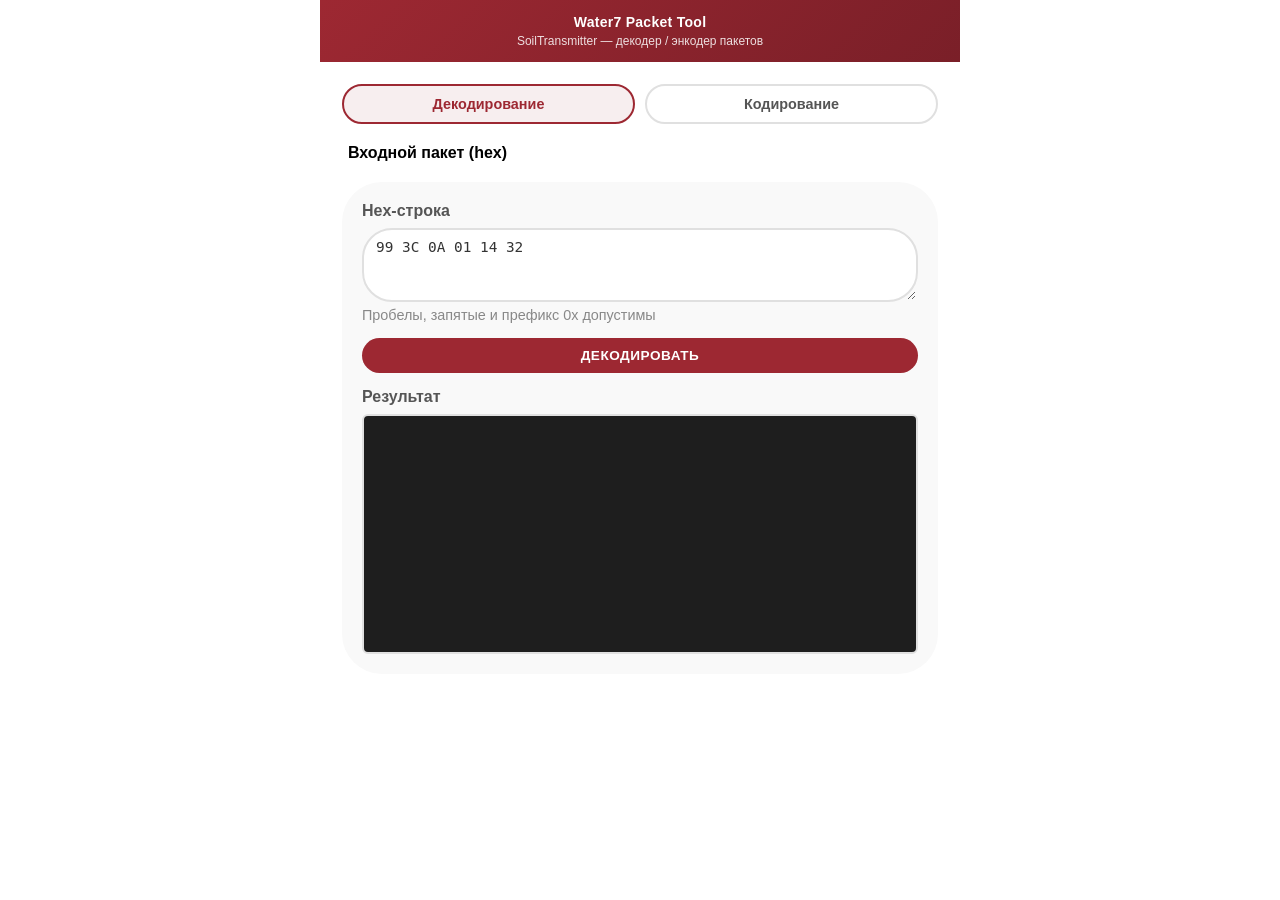
==== water7-decoder/index.html @ ce74d560 "Add Water7 packet decoder/encoder for SoilTransmitter. Single-file index.html for offline use and Gi" ====
<!DOCTYPE html>
<html lang="ru">
<head>
    <meta charset="UTF-8">
    <meta name="viewport" content="width=device-width, initial-scale=1.0">
    <title>Water7 Packet Tool — SoilTransmitter</title>
    <link rel="stylesheet" href="styles.css">
</head>
<body>
    <div class="container">
        <header>
            <h1>Water7 Packet Tool</h1>
            <p>SoilTransmitter — декодер / энкодер пакетов</p>
        </header>

        <div class="scaled-content">
            <main>
                <div id="toast" class="result hidden"></div>

                <div class="mode-tabs">
                    <button type="button" class="mode-tab active" data-mode="decode">Декодирование</button>
                    <button type="button" class="mode-tab" data-mode="encode">Кодирование</button>
                </div>

                <!-- DECODE -->
                <section id="decodeSection">
                    <h2>Входной пакет (hex)</h2>
                    <div class="preset-group">
                        <div class="preset-input full-width">
                            <label for="decodeInput">Hex-строка</label>
                            <textarea id="decodeInput" class="input hex-textarea hex-input" rows="3"
                                placeholder="99 3C 0A 01 14 32 0A …" spellcheck="false"></textarea>
                            <span class="hint">Пробелы, запятые и префикс 0x допустимы</span>
                        </div>
                        <div class="flash-buttons single-col" style="margin-top: 15px;">
                            <button type="button" id="decodeBtn" class="btn btn-success">Декодировать</button>
                        </div>
                        <div class="output-container">
                            <label for="decodeOutput">Результат</label>
                            <pre id="decodeOutput" class="output-textarea"></pre>
                        </div>
                    </div>
                </section>

                <!-- ENCODE -->
                <section id="encodeSection" class="hidden">
                    <h2>Собрать пакет</h2>
                    <div class="preset-group">
                        <div class="preset-inputs">
                            <div class="preset-input full-width">
                                <label for="encodeType">Тип пакета</label>
                                <select id="encodeType" class="input select">
                                    <option value="27">0x27 — Control (команда)</option>
                                    <option value="07">0x07 — Read single</option>
                                    <option value="03">0x03 — Read multiple</option>
                                    <option value="06">0x06 — Write single</option>
                                    <option value="10">0x10 — Write multiple</option>
                                </select>
                            </div>

                            <!-- Control -->
                            <div id="encodeControl" class="encode-fields preset-input full-width">
                                <label for="encodeCmd">Команда</label>
                                <select id="encodeCmd" class="input select">
                                    <option value="1">1 — FORCE_WAKEUP</option>
                                    <option value="2">2 — RESET_DEVICE</option>
                                    <option value="3">3 — FACTORY_RESET</option>
                                    <option value="4">4 — SEND_STATUS_NOW</option>
                                </select>
                                <span class="hint">Payload для команд 1–4 обычно 0</span>
                            </div>

                            <!-- Read/Write address -->
                            <div id="encodeAddr" class="encode-fields hidden preset-input">
                                <label for="encodeAddress">Адрес param</label>
                                <select id="encodeAddress" class="input select">
                                    <option value="0">0 — Humidity (%)</option>
                                    <option value="1">1 — Conductivity (µS/cm)</option>
                                    <option value="2">2 — Temperature (0.01 °C)</option>
                                    <option value="3">3 — Battery (mV, RO)</option>
                                    <option value="10">10 — WakePeriod (сек)</option>
                                    <option value="100">100 — ProtocolVersion</option>
                                    <option value="101">101 — SensorType</option>
                                    <option value="102">102 — BoardRevision</option>
                                    <option value="103">103 — FirmwareVersion</option>
                                    <option value="104">104 — ManufactureDate</option>
                                </select>
                            </div>

                            <!-- Read/Write count -->
                            <div id="encodeCount" class="encode-fields hidden preset-input">
                                <label for="encodeParamCount">Кол-во params</label>
                                <input type="number" id="encodeParamCount" class="input" value="1" min="1" max="14">
                            </div>

                            <!-- Write value -->
                            <div id="encodeValue" class="encode-fields hidden preset-input full-width">
                                <label for="encodeParamValue">Значение (int32)</label>
                                <input type="text" id="encodeParamValue" class="input" placeholder="3600" value="0">
                                <span class="hint" id="encodeValueHint"></span>
                            </div>

                            <!-- Write multiple values -->
                            <div id="encodeMultiValues" class="encode-fields hidden preset-input full-width">
                                <label for="encodeMultiValueList">Значения (по одному на строку, int32 BE)</label>
                                <textarea id="encodeMultiValueList" class="input hex-textarea" rows="4"
                                    placeholder="25&#10;1200&#10;2350"></textarea>
                            </div>

                            <div id="encodePayload" class="encode-fields preset-input full-width">
                                <label for="encodeControlPayload">Payload (int32 BE, опционально)</label>
                                <input type="text" id="encodeControlPayload" class="input" value="0">
                            </div>
                        </div>

                        <div class="flash-buttons single-col" style="margin-top: 15px;">
                            <button type="button" id="encodeBtn" class="btn btn-success">Собрать пакет</button>
                        </div>

                        <div class="copy-row">
                            <pre id="encodeOutput" class="output-textarea"></pre>
                            <button type="button" id="copyBtn" class="btn btn-outline">Копировать</button>
                        </div>
                    </div>
                </section>
            </main>
        </div>
    </div>
    <script src="app.js"></script>
</body>
</html>
---- water7-decoder/styles.css ----
:root {
    --accent: #9D2832;
    --accent-dark: #7A1F28;
    --accent-hover: #B8323E;
    --accent-soft: rgba(157, 40, 50, 0.08);
    --accent-ring: rgba(157, 40, 50, 0.25);
    --radius-card: 40px;
    --radius-info: 8px;
    --radius-modal: 30px;
    --radius-control: 30px;
}

* {
    margin: 0;
    padding: 0;
    box-sizing: border-box;
}

body {
    font-family: -apple-system, BlinkMacSystemFont, 'Segoe UI', Roboto, Oxygen, Ubuntu, Cantarell, sans-serif;
    background: #FFFFFF;
    min-height: 100vh;
    color: #333;
}

.container {
    max-width: 640px;
    margin: 0 auto;
    background: white;
    min-height: 100vh;
    display: flex;
    flex-direction: column;
}

header {
    background: linear-gradient(135deg, var(--accent) 0%, var(--accent-dark) 100%);
    color: white;
    padding: 14px 16px;
    text-align: center;
    flex-shrink: 0;
}

header h1 {
    font-size: 14px;
    font-weight: 600;
    letter-spacing: 0.02em;
}

header p {
    margin-top: 4px;
    font-size: 0.75em;
    opacity: 0.85;
}

.scaled-content {
    flex: 1;
    display: flex;
    flex-direction: column;
}

main {
    flex: 1;
    padding: 22px;
}

section {
    margin-bottom: 25px;
}

section:last-child {
    margin-bottom: 0;
}

h2 {
    color: #000000;
    margin-bottom: 20px;
    font-size: 1em;
    margin-left: 6px;
    font-weight: 700;
}

.subsection-label {
    color: #000000;
    margin: 0 0 15px 6px;
    font-size: 1em;
    font-weight: inherit;
}

.section-divider {
    height: 1px;
    background: #e8e8e8;
    border: none;
    margin: 18px 6px 16px;
}

.preset-group {
    background: #f9f9f9;
    padding: 20px;
    border-radius: var(--radius-card);
}

.preset-inputs {
    display: grid;
    grid-template-columns: repeat(2, 1fr);
    gap: 15px;
}

.preset-input {
    display: flex;
    flex-direction: column;
    flex: 1;
    min-width: 0;
}

.preset-input.full-width {
    grid-column: 1 / -1;
}

.preset-input label {
    margin-bottom: 8px;
    font-weight: 600;
    color: #555;
}

.input {
    width: 100%;
    padding: 8px 12px;
    border: 2px solid #e0e0e0;
    border-radius: var(--radius-control);
    font-size: 1em;
    line-height: 1.25;
    transition: border-color 0.3s;
    background: #fff;
    color: #333;
    min-height: 38px;
}

select.input,
select.select {
    appearance: none;
    -webkit-appearance: none;
    padding-right: 32px;
    background-image: url("data:image/svg+xml,%3Csvg xmlns='http://www.w3.org/2000/svg' width='12' height='12' viewBox='0 0 12 12'%3E%3Cpath fill='%23555' d='M2 4l4 4 4-4'/%3E%3C/svg%3E");
    background-repeat: no-repeat;
    background-position: right 12px center;
    background-color: #fff;
    cursor: pointer;
}

.input:focus {
    outline: none;
    border-color: var(--accent);
}

.hex-input {
    text-transform: uppercase;
    font-family: Menlo, "DejaVu Sans Mono", Consolas, "Lucida Console", monospace;
}

.hint {
    display: block;
    margin-top: 5px;
    color: #888;
    font-size: 0.9em;
}

.btn {
    padding: 12px 24px;
    border: none;
    border-radius: var(--radius-control);
    font-size: 1em;
    font-weight: 600;
    cursor: pointer;
    transition: all 0.3s;
    text-transform: uppercase;
    letter-spacing: 0.5px;
}

.btn:disabled {
    opacity: 0.5;
    cursor: not-allowed;
}

.btn-primary,
.btn-success {
    background: var(--accent);
    color: white;
}

.btn-primary:hover:not(:disabled),
.btn-success:hover:not(:disabled) {
    background: var(--accent-dark);
    transform: translateY(-2px);
    box-shadow: 0 5px 15px var(--accent-ring);
}

.btn-outline {
    background: #fff;
    color: var(--accent);
    border: 2px solid var(--accent);
}

.btn-outline:hover:not(:disabled) {
    background: var(--accent-soft);
    transform: translateY(-2px);
}

.flash-buttons {
    display: grid;
    gap: 10px;
    margin-bottom: 15px;
}

.flash-buttons.two-cols {
    grid-template-columns: repeat(2, 1fr);
}

.flash-buttons.single-col {
    grid-template-columns: 1fr;
}

.flash-buttons .btn {
    width: 100%;
    font-size: 0.85em;
    padding: 10px 12px;
}

.output-container {
    margin-top: 15px;
    display: flex;
    flex-direction: column;
}

.output-container label {
    display: block;
    margin-bottom: 8px;
    font-weight: 600;
    color: #555;
}

.output-textarea {
    width: 100%;
    min-height: 240px;
    padding: 12px;
    border: 2px solid #e0e0e0;
    border-radius: 6px;
    font-family: Menlo, "DejaVu Sans Mono", Consolas, "Lucida Console", monospace;
    font-size: 0.85em;
    background: #1e1e1e;
    color: #d4d4d4;
    line-height: 1.5;
    white-space: pre-wrap;
    word-wrap: break-word;
    overflow-y: auto;
    margin: 0;
    box-sizing: border-box;
}

.output-textarea:focus {
    outline: none;
    border-color: var(--accent);
}

.hex-textarea {
    min-height: 72px;
    resize: vertical;
    font-family: Menlo, "DejaVu Sans Mono", Consolas, "Lucida Console", monospace;
    font-size: 0.9em;
}

.file-info {
    background: #f5f5f5;
    padding: 10px 12px;
    border-radius: var(--radius-info);
    border-left: 4px solid var(--accent);
    margin-top: 12px;
}

.file-info p {
    margin: 4px 0;
    font-size: 0.9em;
}

.file-info .key {
    font-weight: 600;
    color: #555;
}

.result {
    position: fixed;
    top: 20px;
    left: 50%;
    transform: translateX(-50%) translateY(-100px);
    z-index: 2000;
    padding: 15px 20px;
    border-radius: var(--radius-control);
    font-weight: 500;
    min-width: 300px;
    max-width: 90%;
    box-shadow: 0 4px 20px rgba(0, 0, 0, 0.15);
    opacity: 0;
    pointer-events: none;
    transition: transform 0.4s ease-out, opacity 0.4s ease-out;
}

.result.show {
    transform: translateX(-50%) translateY(0);
    opacity: 1;
    pointer-events: auto;
}

.result.success {
    background: #d4edda;
    color: #155724;
    border: 1px solid #c3e6cb;
}

.result.error {
    background: #f8d7da;
    color: #721c24;
    border: 1px solid #f5c6cb;
}

.hidden {
    display: none !important;
}

.mode-tabs {
    display: grid;
    grid-template-columns: 1fr 1fr;
    gap: 10px;
    margin-bottom: 20px;
}

.mode-tab {
    padding: 10px 16px;
    border: 2px solid #e0e0e0;
    border-radius: var(--radius-control);
    background: #fff;
    font-weight: 600;
    font-size: 0.9em;
    cursor: pointer;
    transition: all 0.2s;
    color: #555;
}

.mode-tab.active {
    border-color: var(--accent);
    background: var(--accent-soft);
    color: var(--accent);
}

.encode-fields.hidden {
    display: none;
}

.copy-row {
    display: flex;
    gap: 10px;
    align-items: stretch;
    margin-top: 10px;
}

.copy-row .output-textarea {
    flex: 1;
    min-height: 48px;
    max-height: 48px;
}

.copy-row .btn {
    flex-shrink: 0;
    padding: 10px 16px;
    font-size: 0.75em;
}

@media (max-width: 520px) {
    .preset-inputs {
        grid-template-columns: 1fr;
    }

    main {
        padding: 16px;
    }
}
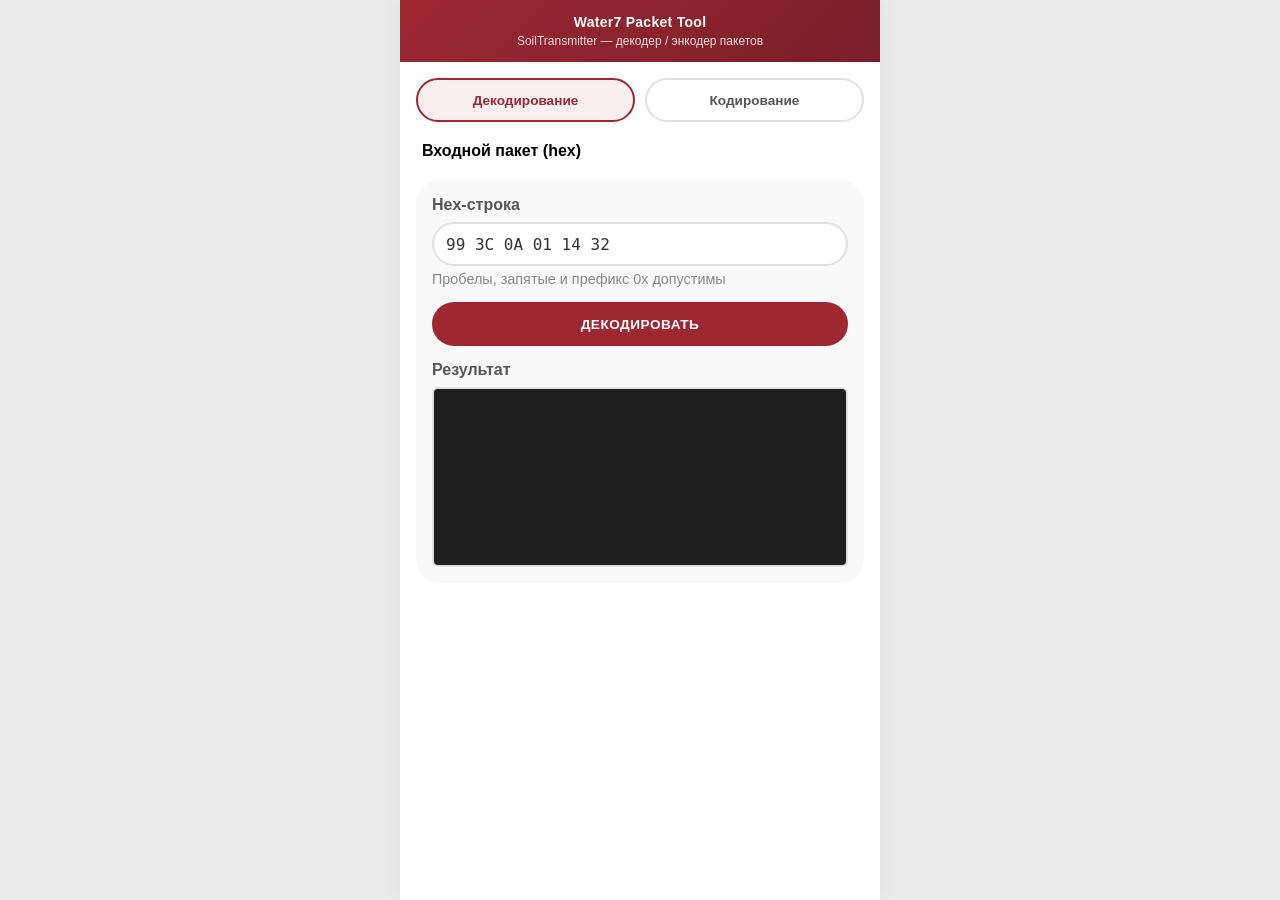
==== commit 5f2a61f8: "Mobile layout: 480px width, single-line hex input" ====
--- a/water7-decoder/index.html
+++ b/water7-decoder/index.html
@@ -2,7 +2,7 @@
 <html lang="ru">
 <head>
     <meta charset="UTF-8">
-    <meta name="viewport" content="width=device-width, initial-scale=1.0">
+    <meta name="viewport" content="width=device-width, initial-scale=1.0, viewport-fit=cover">
     <title>Water7 Packet Tool — SoilTransmitter</title>
     <link rel="stylesheet" href="styles.css">
 </head>
@@ -28,8 +28,9 @@
                     <div class="preset-group">
                         <div class="preset-input full-width">
                             <label for="decodeInput">Hex-строка</label>
-                            <textarea id="decodeInput" class="input hex-textarea hex-input" rows="3"
-                                placeholder="99 3C 0A 01 14 32 0A …" spellcheck="false"></textarea>
+                            <input type="text" id="decodeInput" class="input hex-input hex-line-input"
+                                placeholder="99 3C 0A 01 14 32" spellcheck="false" autocomplete="off"
+                                autocapitalize="off" inputmode="text">
                             <span class="hint">Пробелы, запятые и префикс 0x допустимы</span>
                         </div>
                         <div class="flash-buttons single-col" style="margin-top: 15px;">
--- a/water7-decoder/styles.css
+++ b/water7-decoder/styles.css
@@ -18,24 +18,30 @@
 
 body {
     font-family: -apple-system, BlinkMacSystemFont, 'Segoe UI', Roboto, Oxygen, Ubuntu, Cantarell, sans-serif;
-    background: #FFFFFF;
+    background: #ececec;
     min-height: 100vh;
+    min-height: 100dvh;
     color: #333;
+    -webkit-text-size-adjust: 100%;
 }
 
 .container {
-    max-width: 640px;
+    width: 100%;
+    max-width: 480px;
     margin: 0 auto;
     background: white;
     min-height: 100vh;
+    min-height: 100dvh;
     display: flex;
     flex-direction: column;
+    box-shadow: 0 0 24px rgba(0, 0, 0, 0.08);
 }
 
 header {
     background: linear-gradient(135deg, var(--accent) 0%, var(--accent-dark) 100%);
     color: white;
     padding: 14px 16px;
+    padding-top: max(14px, env(safe-area-inset-top));
     text-align: center;
     flex-shrink: 0;
 }
@@ -60,7 +66,8 @@
 
 main {
     flex: 1;
-    padding: 22px;
+    padding: 16px;
+    padding-bottom: max(16px, env(safe-area-inset-bottom));
 }
 
 section {
@@ -95,14 +102,14 @@
 
 .preset-group {
     background: #f9f9f9;
-    padding: 20px;
-    border-radius: var(--radius-card);
+    padding: 16px;
+    border-radius: 24px;
 }
 
 .preset-inputs {
     display: grid;
-    grid-template-columns: repeat(2, 1fr);
-    gap: 15px;
+    grid-template-columns: 1fr;
+    gap: 12px;
 }
 
 .preset-input {
@@ -124,15 +131,16 @@
 
 .input {
     width: 100%;
-    padding: 8px 12px;
+    padding: 10px 12px;
     border: 2px solid #e0e0e0;
     border-radius: var(--radius-control);
-    font-size: 1em;
+    font-size: 16px;
     line-height: 1.25;
     transition: border-color 0.3s;
     background: #fff;
     color: #333;
-    min-height: 38px;
+    min-height: 44px;
+    touch-action: manipulation;
 }
 
 select.input,
@@ -157,6 +165,15 @@
     font-family: Menlo, "DejaVu Sans Mono", Consolas, "Lucida Console", monospace;
 }
 
+.hex-line-input {
+    resize: none;
+    overflow: hidden;
+    white-space: nowrap;
+    height: 44px;
+    min-height: 44px;
+    max-height: 44px;
+}
+
 .hint {
     display: block;
     margin-top: 5px;
@@ -165,15 +182,17 @@
 }
 
 .btn {
-    padding: 12px 24px;
+    padding: 12px 20px;
     border: none;
     border-radius: var(--radius-control);
-    font-size: 1em;
+    font-size: 0.95em;
     font-weight: 600;
     cursor: pointer;
     transition: all 0.3s;
     text-transform: uppercase;
     letter-spacing: 0.5px;
+    min-height: 44px;
+    touch-action: manipulation;
 }
 
 .btn:disabled {
@@ -240,18 +259,21 @@
 
 .output-textarea {
     width: 100%;
-    min-height: 240px;
+    min-height: 180px;
+    max-height: 45vh;
+    max-height: 45dvh;
     padding: 12px;
     border: 2px solid #e0e0e0;
     border-radius: 6px;
     font-family: Menlo, "DejaVu Sans Mono", Consolas, "Lucida Console", monospace;
-    font-size: 0.85em;
+    font-size: 0.8em;
     background: #1e1e1e;
     color: #d4d4d4;
     line-height: 1.5;
     white-space: pre-wrap;
     word-wrap: break-word;
     overflow-y: auto;
+    -webkit-overflow-scrolling: touch;
     margin: 0;
     box-sizing: border-box;
 }
@@ -333,15 +355,17 @@
 }
 
 .mode-tab {
-    padding: 10px 16px;
+    padding: 10px 12px;
     border: 2px solid #e0e0e0;
     border-radius: var(--radius-control);
     background: #fff;
     font-weight: 600;
-    font-size: 0.9em;
+    font-size: 0.85em;
     cursor: pointer;
     transition: all 0.2s;
     color: #555;
+    min-height: 44px;
+    touch-action: manipulation;
 }
 
 .mode-tab.active {
@@ -356,29 +380,28 @@
 
 .copy-row {
     display: flex;
+    flex-direction: column;
     gap: 10px;
-    align-items: stretch;
     margin-top: 10px;
 }
 
 .copy-row .output-textarea {
-    flex: 1;
     min-height: 48px;
-    max-height: 48px;
+    max-height: 72px;
 }
 
 .copy-row .btn {
-    flex-shrink: 0;
+    width: 100%;
     padding: 10px 16px;
-    font-size: 0.75em;
-}
-
-@media (max-width: 520px) {
-    .preset-inputs {
-        grid-template-columns: 1fr;
+    font-size: 0.8em;
+}
+
+@media (max-width: 480px) {
+    .container {
+        box-shadow: none;
     }
 
-    main {
-        padding: 16px;
+    body {
+        background: #fff;
     }
 }
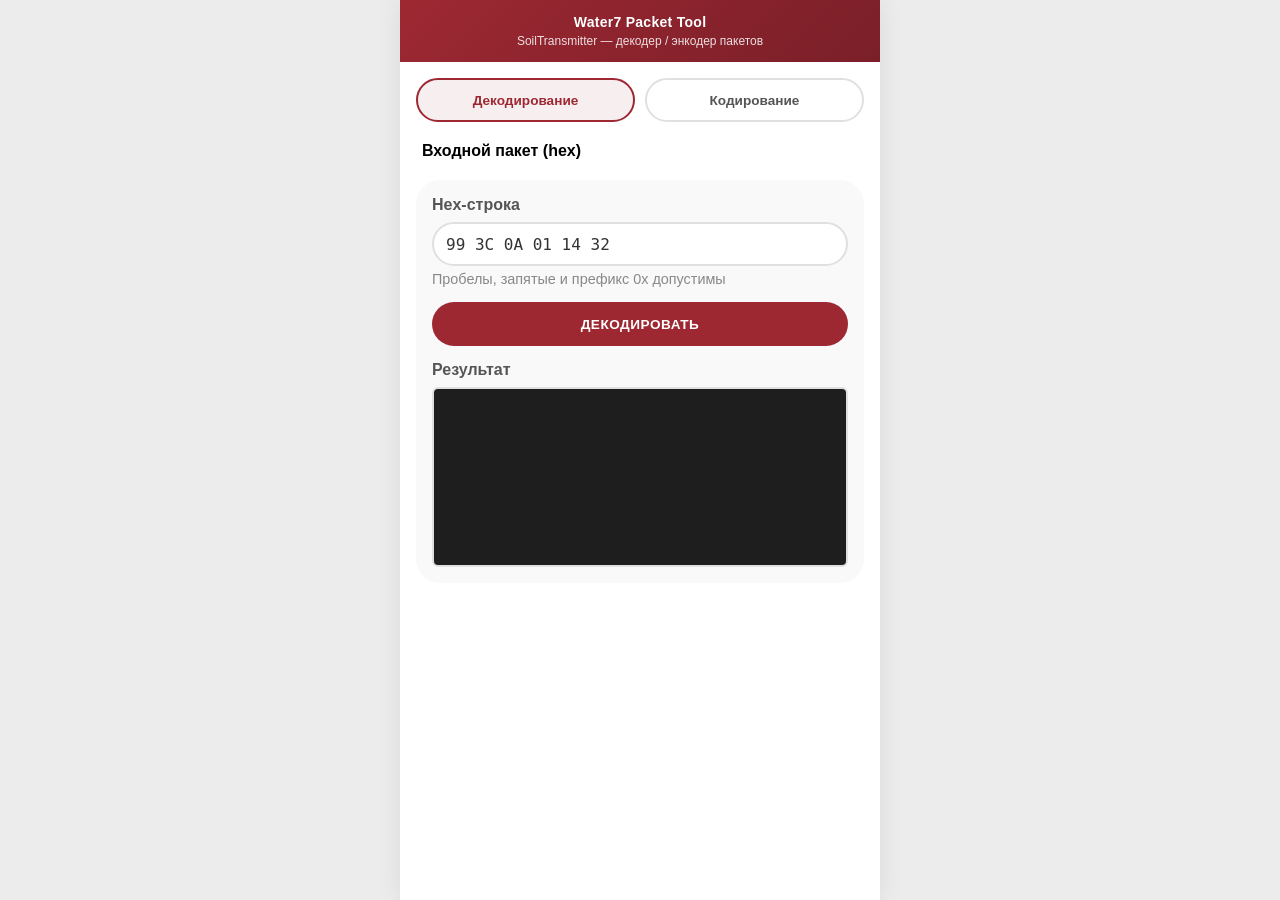
==== commit 7fc1dde2: "Fix Control 0x27 encoding to 6-byte DL request format. Remove the extra padding byte between cmd and" ====
--- a/water7-decoder/index.html
+++ b/water7-decoder/index.html
@@ -68,7 +68,7 @@
                                     <option value="3">3 — FACTORY_RESET</option>
                                     <option value="4">4 — SEND_STATUS_NOW</option>
                                 </select>
-                                <span class="hint">Payload для команд 1–4 обычно 0</span>
+                                <span class="hint">Запрос: [27] [cmd] [payload 4 B BE], 6 байт</span>
                             </div>
 
                             <!-- Read/Write address -->
@@ -109,8 +109,9 @@
                             </div>
 
                             <div id="encodePayload" class="encode-fields preset-input full-width">
-                                <label for="encodeControlPayload">Payload (int32 BE, опционально)</label>
+                                <label for="encodeControlPayload">Payload (int32 BE)</label>
                                 <input type="text" id="encodeControlPayload" class="input" value="0">
+                                <span class="hint">Для команд 1–4 обычно 0</span>
                             </div>
                         </div>
 
